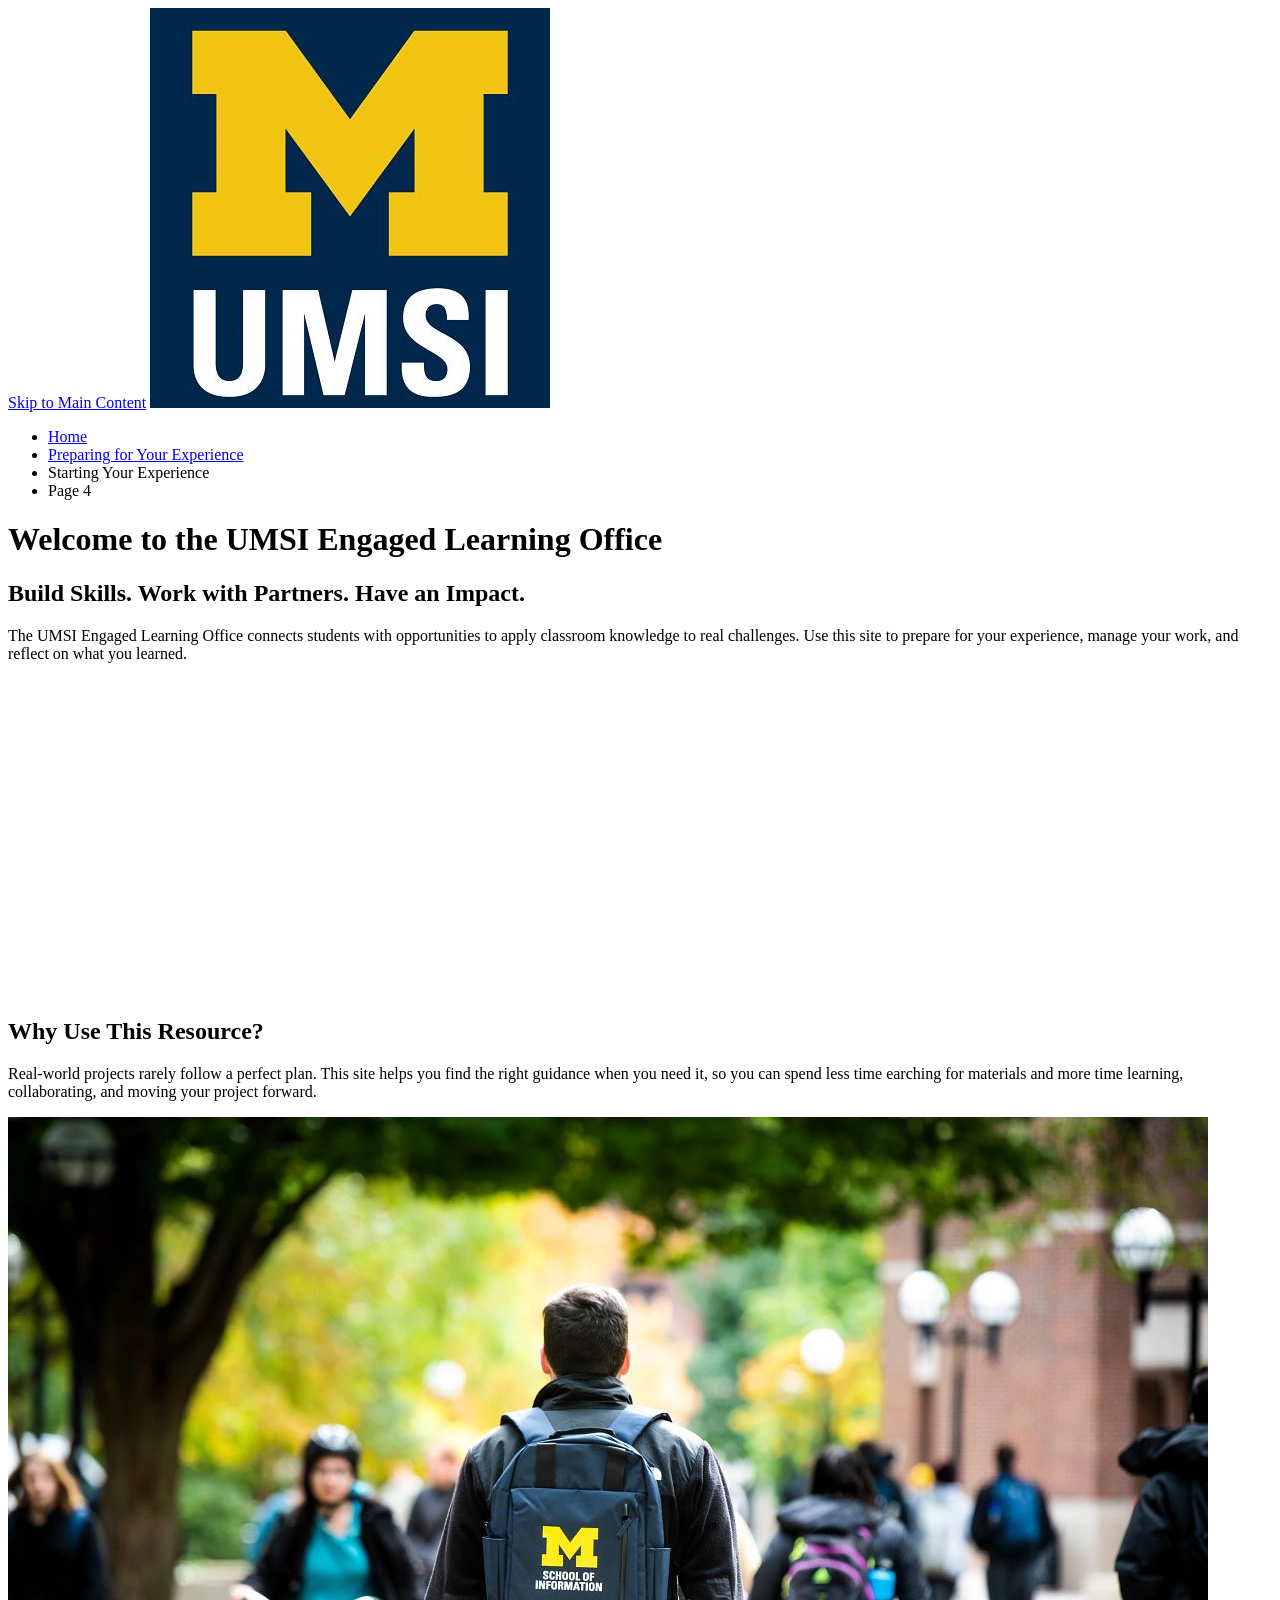
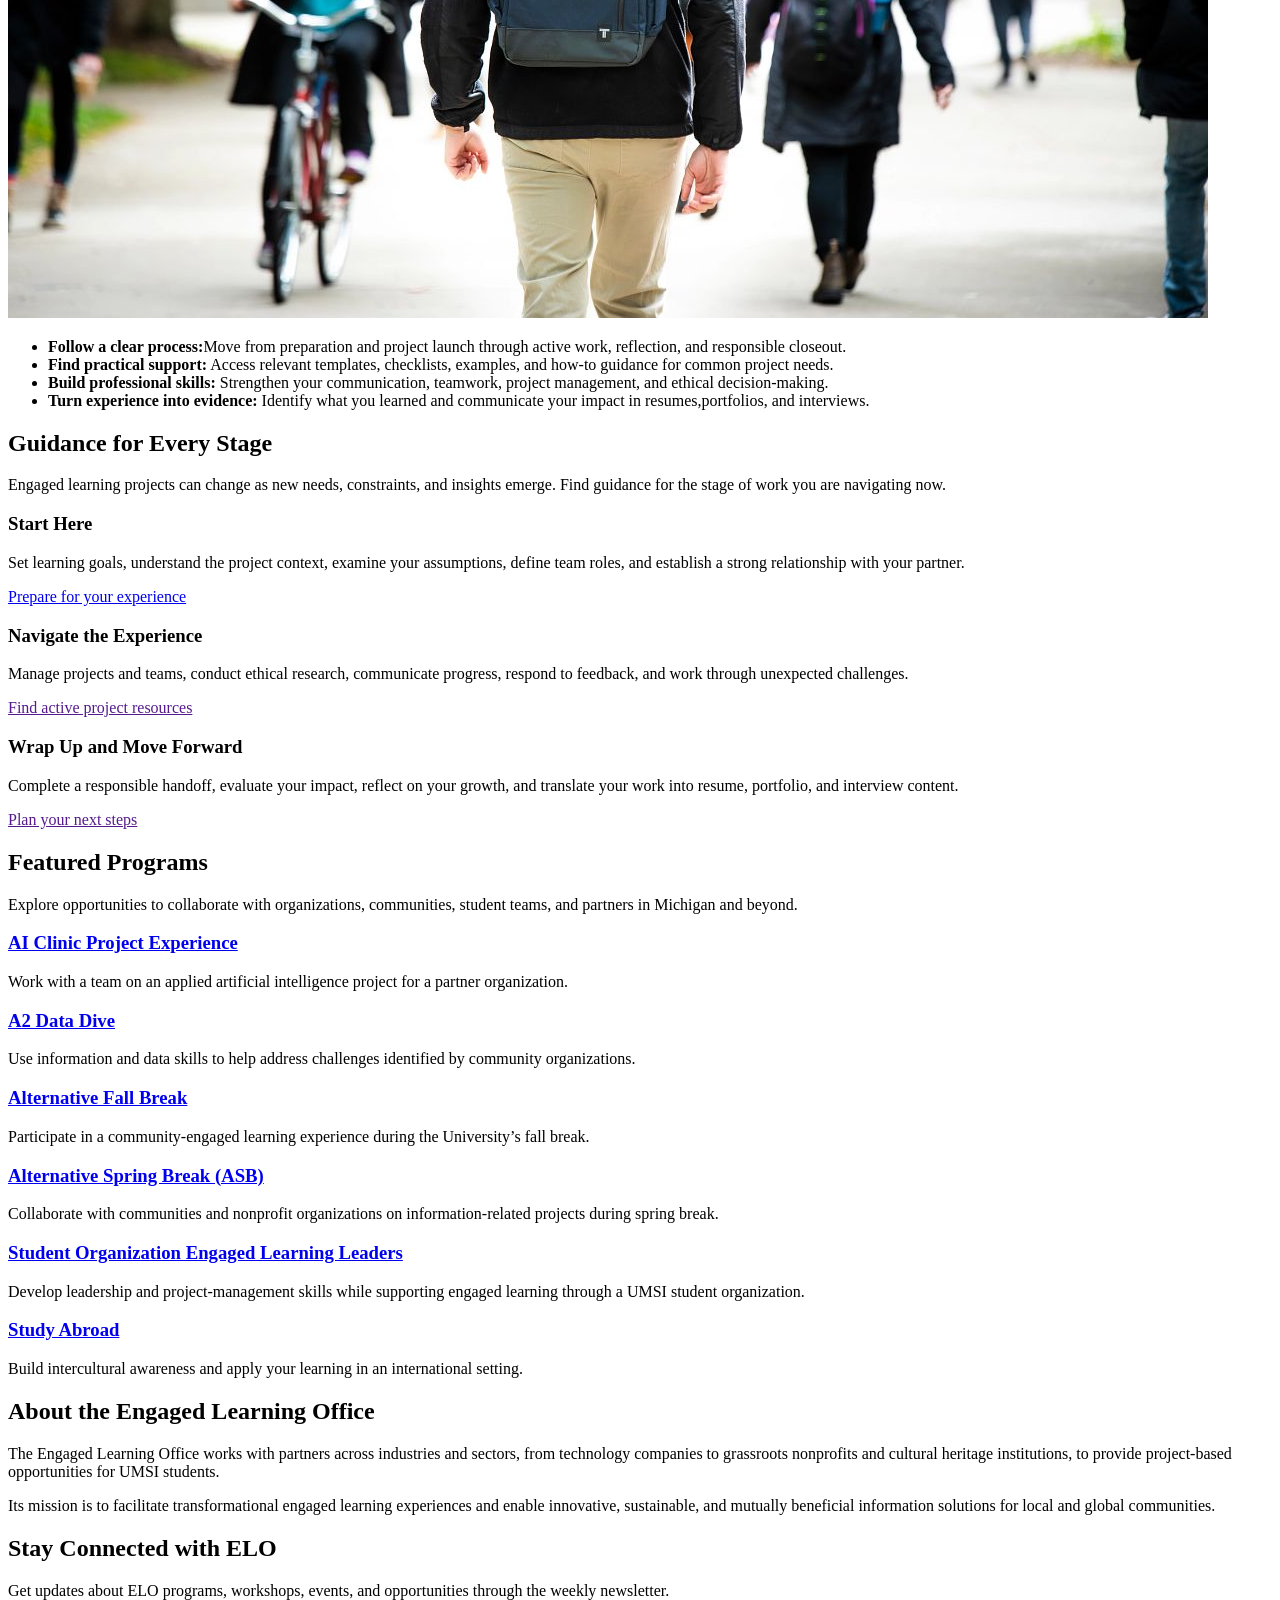
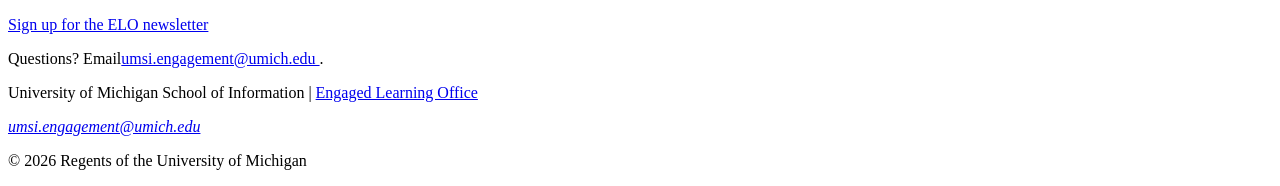
==== index.html @ 207596d3 "Add files via upload" ====
<!DOCTYPE html>
<html lang="en">
<head>
    <meta charset="UTF-8">
    <meta name="viewport" content="width=device-width, initial-scale=1.0">
    <title>Engaged Learning Resources | UMSI</title>

</head>
<body>

    <header>
  <a href = "#main">Skip to Main Content</a>
        <img src="images/UMSI_signature_vertical_informal_solidblue.jpg" alt="UMSI Logo">
        <nav>
            <ul>
                <li><a href = "index.html">Home</a></li>
                <li><a href = "prep.html">Preparing for Your Experience</a></li>
                <li><a>Starting Your Experience</a></li>
                <li><a>Page 4</a></li>
            </ul>
        </nav>
    <h1>Welcome to the UMSI Engaged Learning Office</h1>

    </header>
    <main id="main">
    <section>
      <h2>Build Skills. Work with Partners. Have an Impact.</h2>
      <p>
       The UMSI Engaged Learning Office connects students with opportunities to apply classroom knowledge to real challenges. Use this site to prepare for your experience, manage your work, and reflect on what you learned.
      </p>

      <iframe width="560px" height="315px" src="https://www.youtube.com/embed/81ZO9RfIJEQ?si=tBp82YWZMl1u7CVS" title="YouTube video player" frameborder="0" allow="accelerometer; autoplay; clipboard-write; encrypted-media; gyroscope; picture-in-picture; web-share" referrerpolicy="strict-origin-when-cross-origin" allowfullscreen></iframe>
         <!-- Note: this iframe might cause an Axe ARIA error - that's not on you that's on YouTube! -->
    </section>

<section>
    <h2>Why Use This Resource?</h2>

    <p>Real-world projects rarely follow a perfect plan. This site helps you find the right guidance when you need it, so you can spend less time earching for materials and more time learning, collaborating, and moving your project forward.
    </p>
        <img src="images/UMSI_CampusFall_UMSIBackpack_02.jpg" alt="A student wears a UMSI backpack in fall on the drag.">
    <ul>
        <li><strong>Follow a clear process:</strong>Move from preparation and project launch through active work, reflection, and responsible closeout.</li>
        <li><strong>Find practical support:</strong> Access relevant templates, checklists, examples, and how-to guidance for common project needs.</li>
        <li><strong>Build professional skills:</strong> Strengthen your communication, teamwork, project management, and ethical decision-making.</li>
        <li><strong>Turn experience into evidence:</strong> Identify what you learned and communicate your impact in resumes,portfolios, and interviews.</li>
    </ul>
</section>

 <section>
    <h2>Guidance for Every Stage</h2>
    <p>Engaged learning projects can change as new needs, constraints, and insights emerge. Find guidance for the stage of work you are navigating <srong>now.</strong></p>
    <article>
      <h3>Start Here</h3>
      <p>Set learning goals, understand the project context, examine your assumptions, define team roles, and establish a strong relationship with your partner.</p>
      <a href="prep.html">Prepare for your experience</a>
    </article>

    <article>
      <h3>Navigate the Experience</h3>
      <p>Manage projects and teams, conduct ethical research, communicate progress, respond to feedback, and work through unexpected challenges.</p>
      <a href="">Find active project resources</a>
    </article>

    <article>
      <h3>Wrap Up and Move Forward</h3>
      <p>Complete a responsible handoff, evaluate your impact, reflect on your growth, and translate your work into resume, portfolio, and interview content.</p>
      <a href="">Plan your next steps</a>
    </article>
  </section>

   <section>
    <h2>Featured Programs</h2>
    <p>Explore opportunities to collaborate with organizations, communities, student teams, and partners in Michigan and beyond.</p>
    <article>
    <h3><a href="https://mcompass.umich.edu/_portal/tds-program-brochure?programid=12810">AI Clinic Project Experience</a></h3>
    <p>Work with a team on an applied artificial intelligence project for a partner organization.</p>
    </article>

    <article>
    <h3><a href="https://mcompass.umich.edu/_portal/tds-program-brochure?programid=12556">A2 Data Dive</a></h3>
    <p>Use information and data skills to help address challenges identified by community organizations.</p>
    </article>

     <article>
      <h3><a href="https://mcompass.umich.edu/_portal/tds-program-brochure?programid=11297">Alternative Fall Break</a></h3>
      <p>Participate in a community-engaged learning experience during the University’s fall break.</p>
    </article>

    <article>
      <h3><a href="https://mcompass.umich.edu/_portal/tds-program-brochure?programid=10621">Alternative Spring Break (ASB)</a></h3>
       <p>Collaborate with communities and nonprofit organizations on information-related projects during spring break.</p>
    </article>

    <article>
      <h3><a href="https://mcompass.umich.edu/_portal/tds-program-brochure?programid=12294">Student Organization Engaged Learning Leaders</a></h3>
       <p>Develop leadership and project-management skills while supporting engaged learning through a UMSI student organization.</p>
    </article>

    <article>
      <h3><a href="https://www.si.umich.edu/student-life/study-abroad">Study Abroad</a></h3>
      <p>Build intercultural awareness and apply your learning in an international setting. </p>
    </article>
   </section>
  <section>
    <h2>About the Engaged Learning Office</h2>
    <p>The Engaged Learning Office works with partners across industries and sectors, from technology companies to grassroots nonprofits and cultural heritage institutions, to provide project-based opportunities for UMSI students.</p>
    <p>Its mission is to facilitate transformational engaged learning experiences and enable innovative, sustainable, and mutually beneficial information solutions for local and global communities.</p>
  </section>
  <aside>
    <h2>Stay Connected with ELO</h2>
    <p>Get updates about ELO programs, workshops, events, and opportunities through the weekly newsletter.</p>
    <div>
       <a href="https://umsi.info/elo-newsletter"> Sign up for the ELO newsletter</a>
    </div>
    <p>Questions? Email<a href="mailto:umsi.engagement@umich.edu">umsi.engagement@umich.edu </a>.</p>
  </aside>


        <!-- Content taken & modified from UMGPT with the prompt, "Write me a webpage of intro content to help meet the following requirements - this is for the home page": and then pasted in the client objectives & project requirements"
        UMGPT. (2026). UMGPT ( GPT-5.6 Sol September 7th version) [Large language model]. -->
    </main>
    <footer>
        <p>University of Michigan School of Information | <a href="https://www.si.umich.edu/programs/engaged-learning/about-engaged-learning-office">Engaged Learning Office </a></p>
      <address>
        <a href="mailto:umsi.engagement@umich.edu">umsi.engagement@umich.edu</a>
      </address>
      <p>&copy; 2026 Regents of the University of Michigan</p>
    </footer>
</body>
</html>
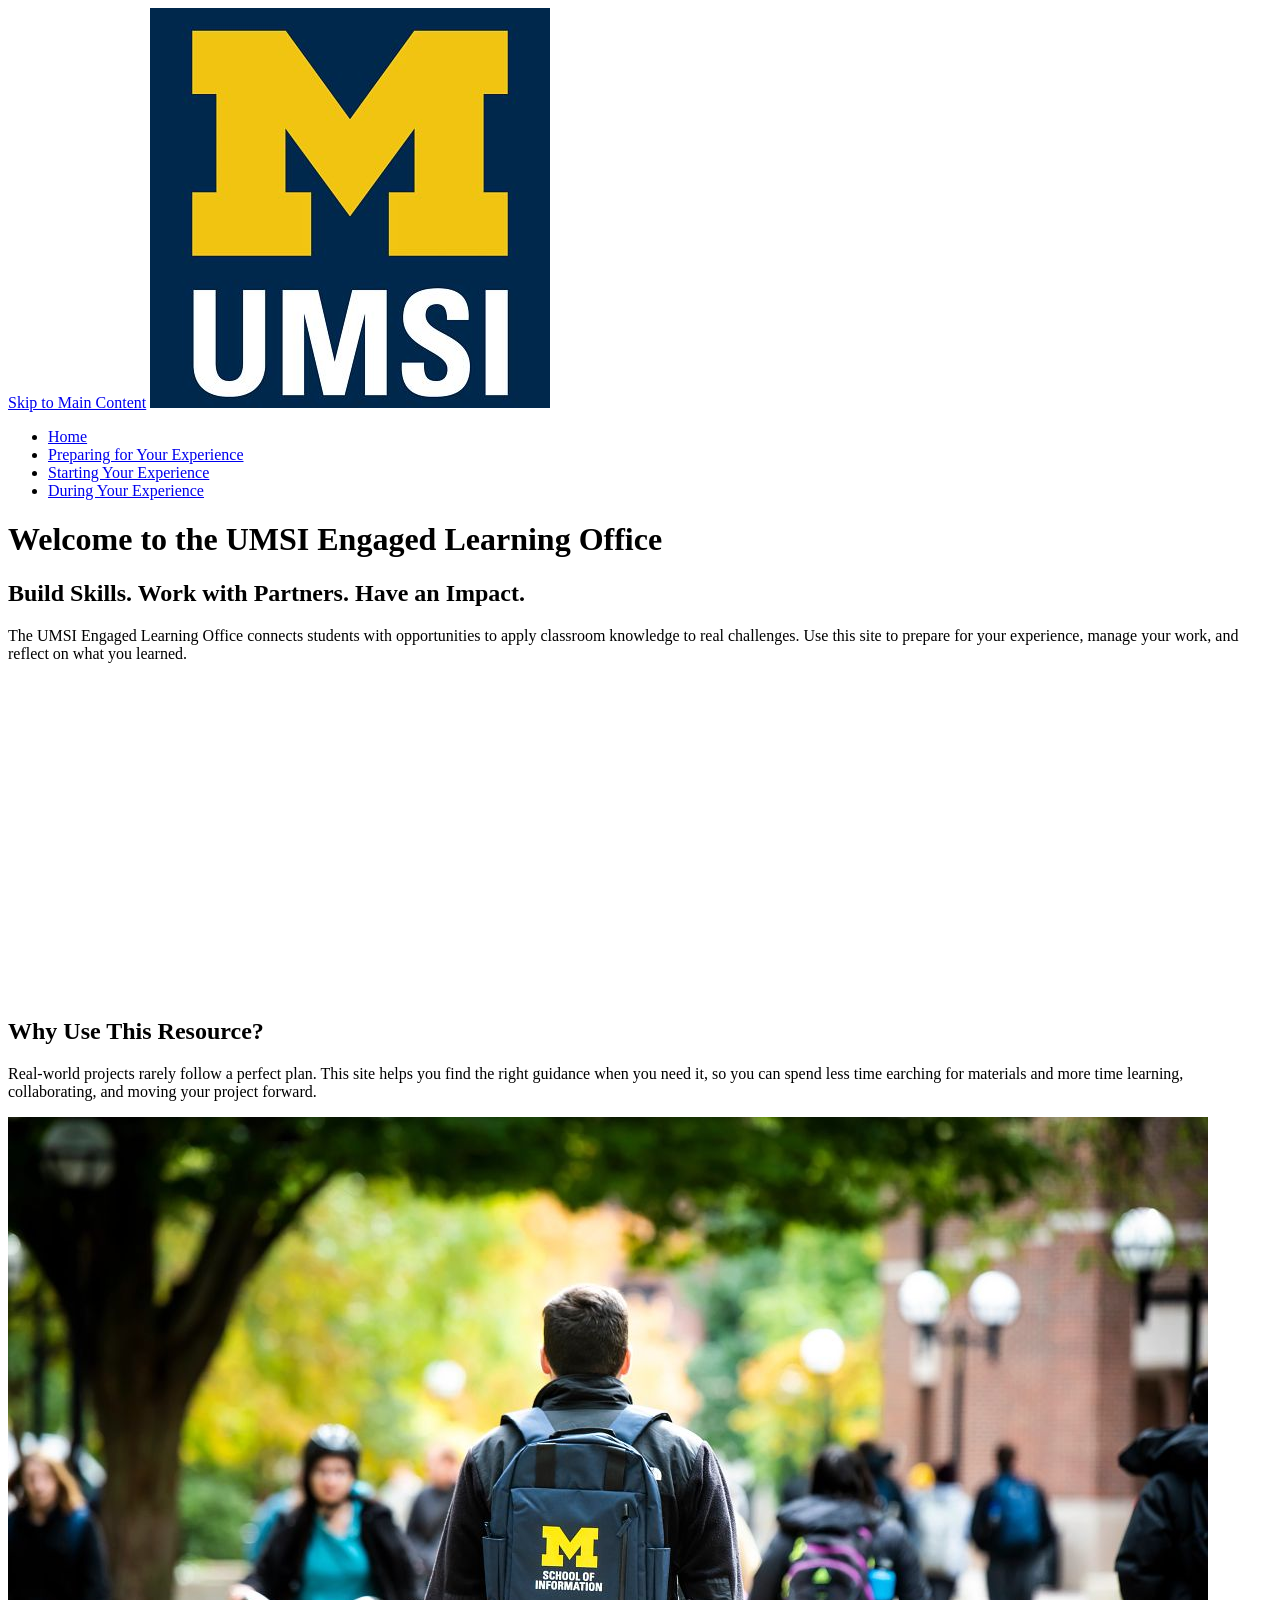
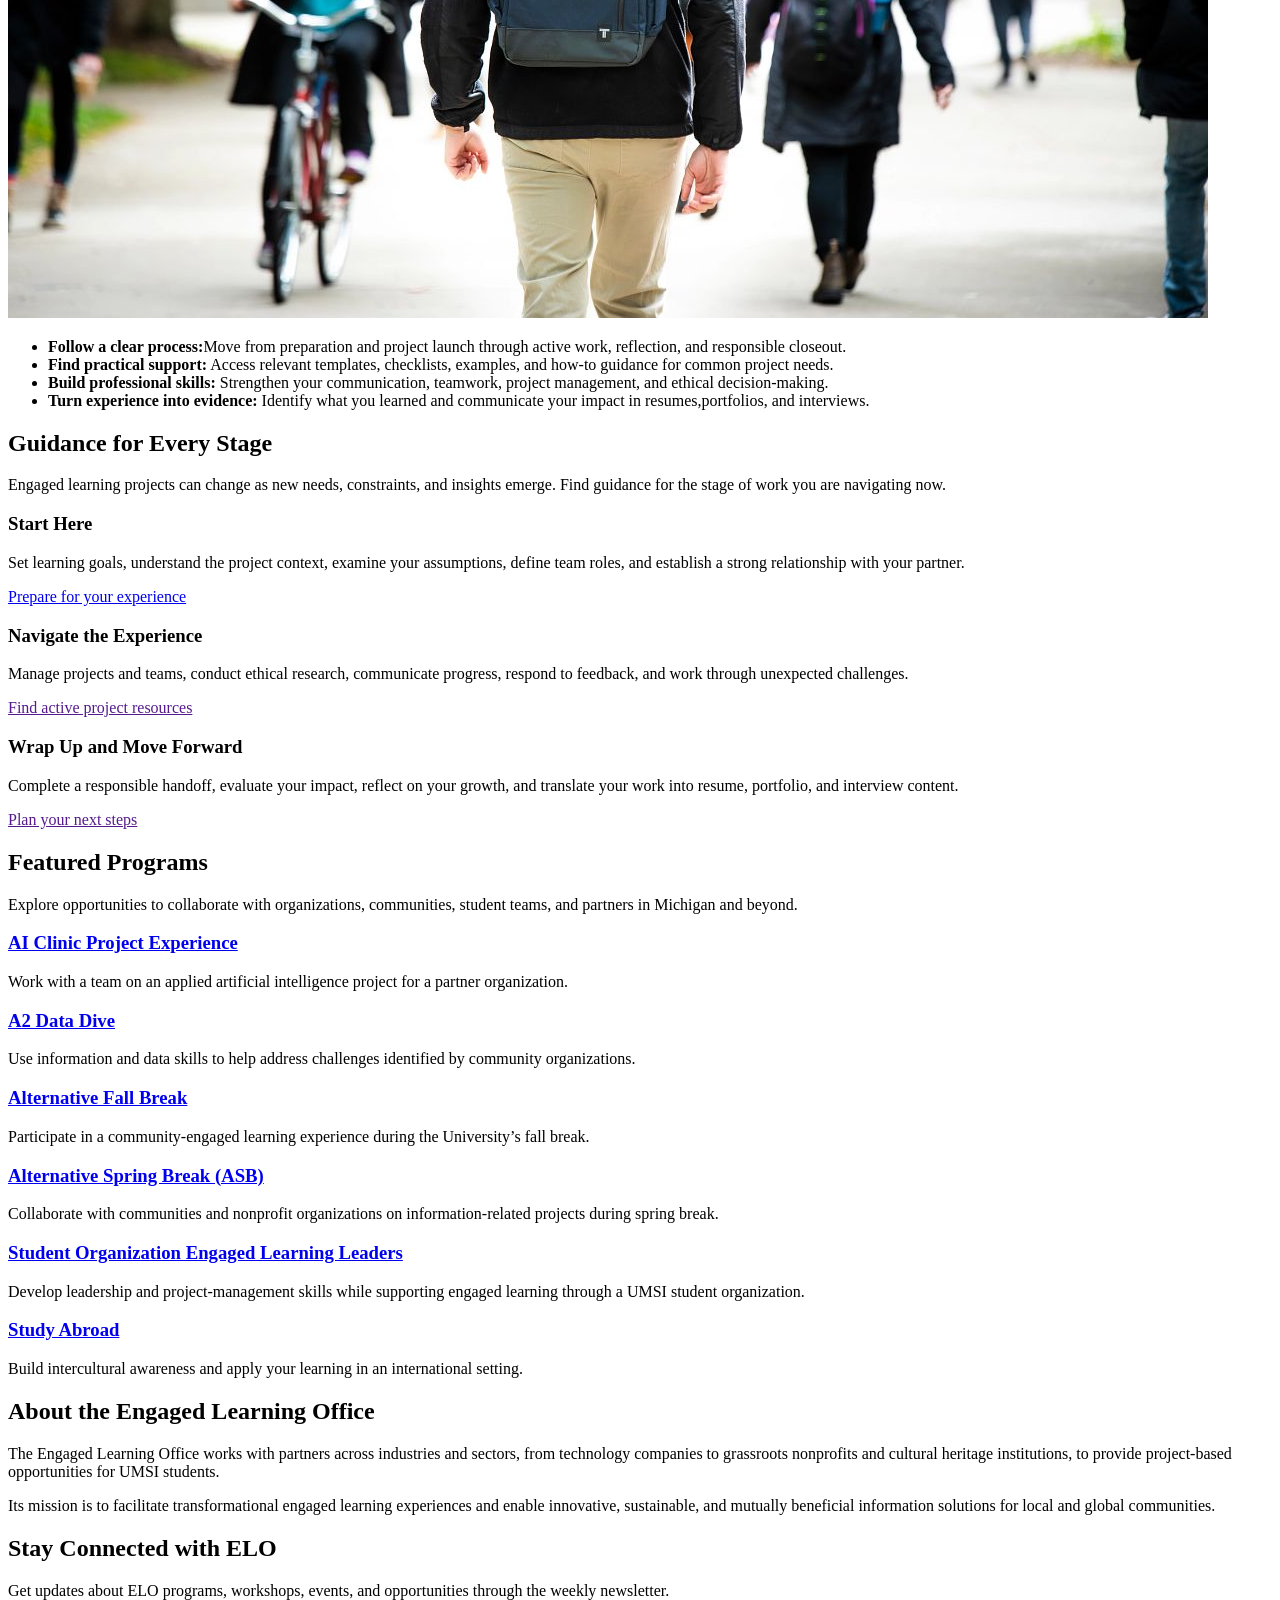
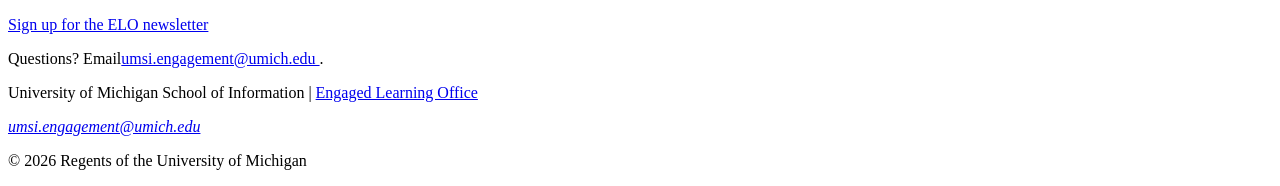
==== commit 515a4aaf: "Add files via upload" ====
--- a/index.html
+++ b/index.html
@@ -15,8 +15,8 @@
             <ul>
                 <li><a href = "index.html">Home</a></li>
                 <li><a href = "prep.html">Preparing for Your Experience</a></li>
-                <li><a>Starting Your Experience</a></li>
-                <li><a>Page 4</a></li>
+                <li><a href = "starting.html">Starting Your Experience</a></li>
+                <li><a href = "during.html">During Your Experience</a></li>
             </ul>
         </nav>
     <h1>Welcome to the UMSI Engaged Learning Office</h1>
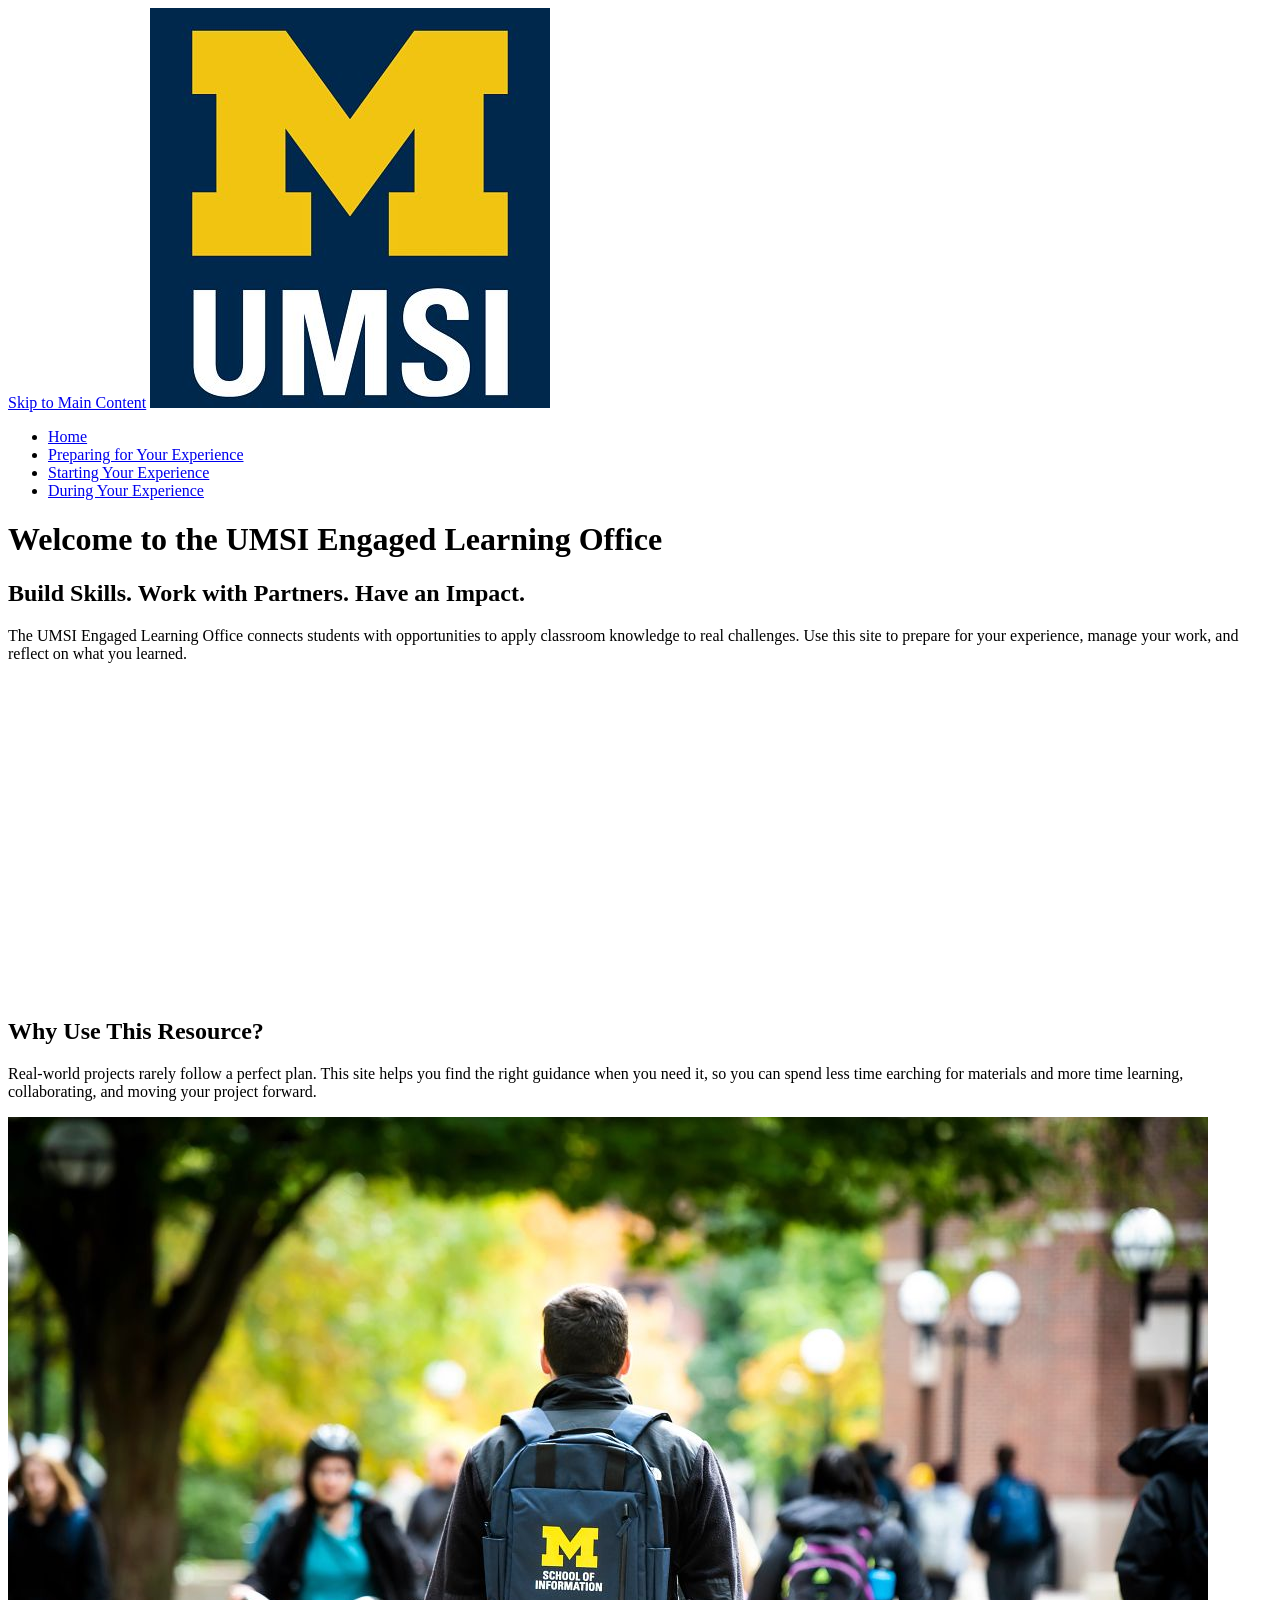
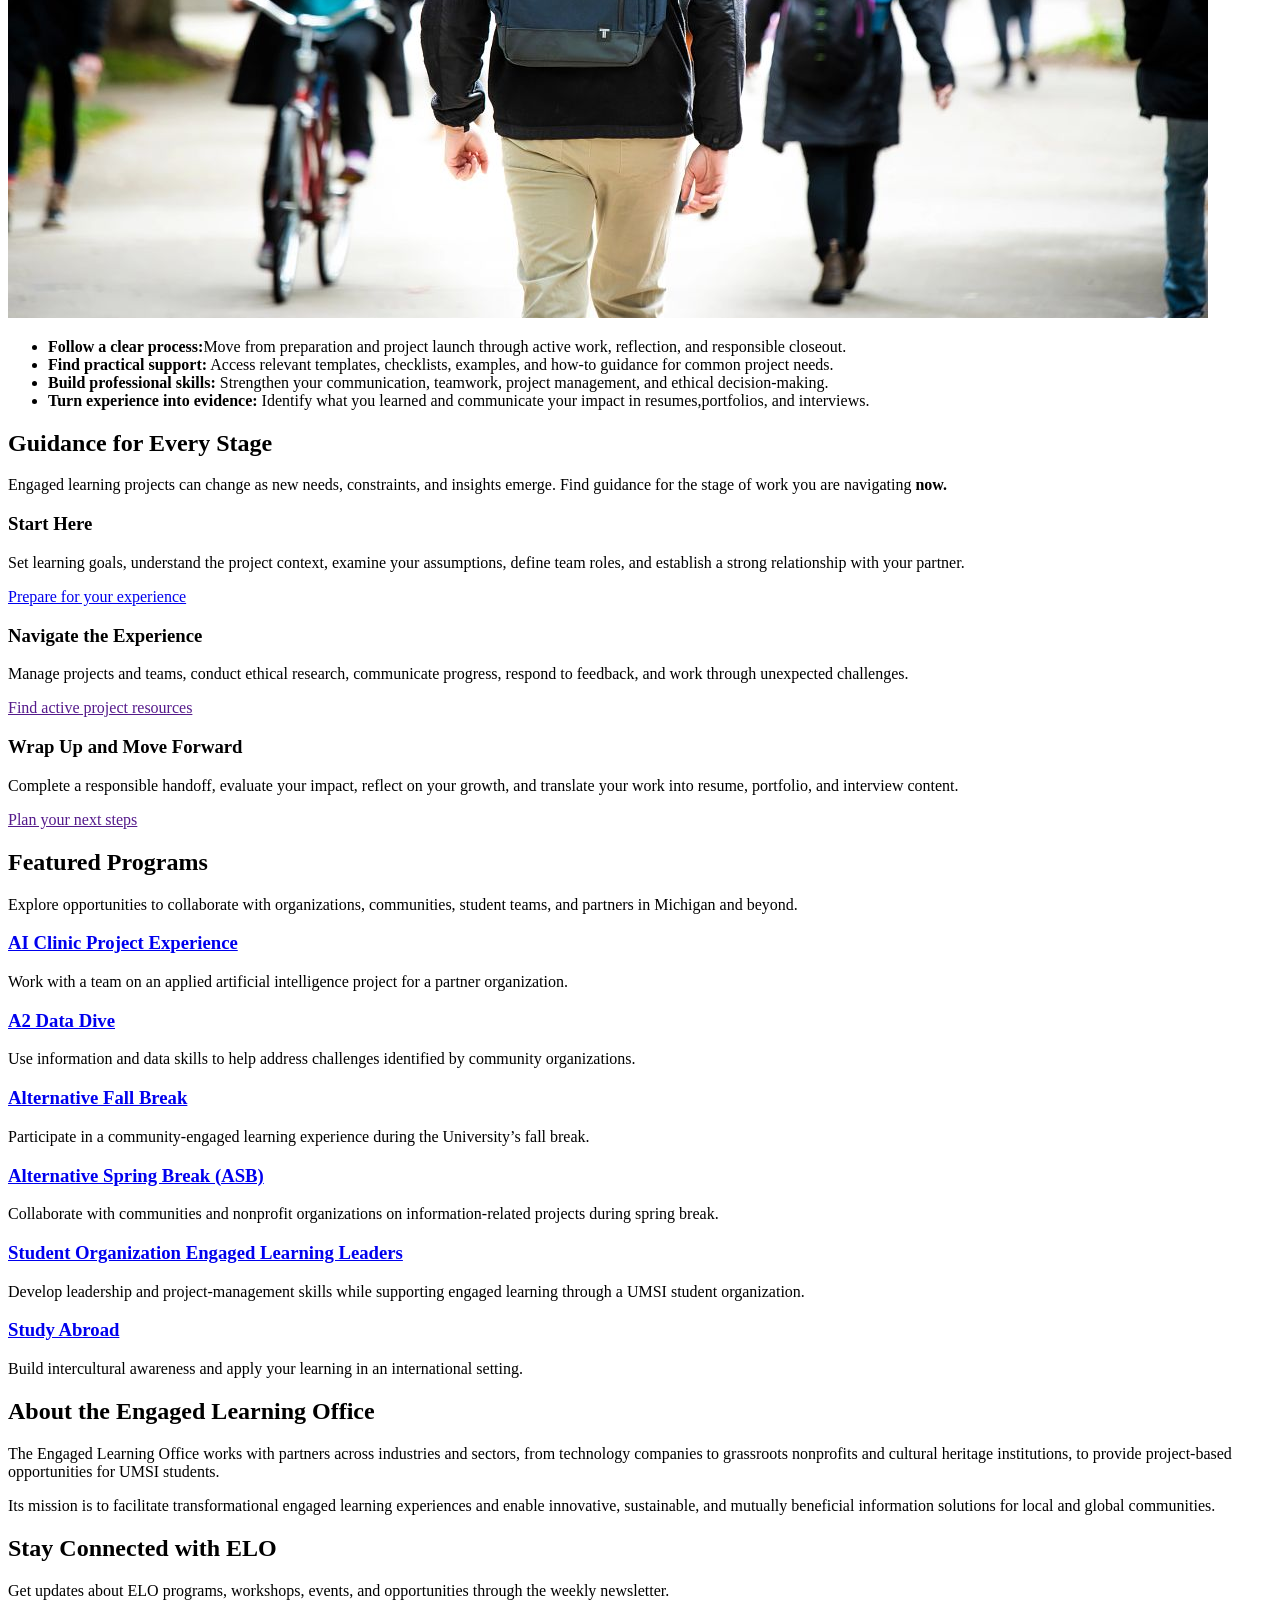
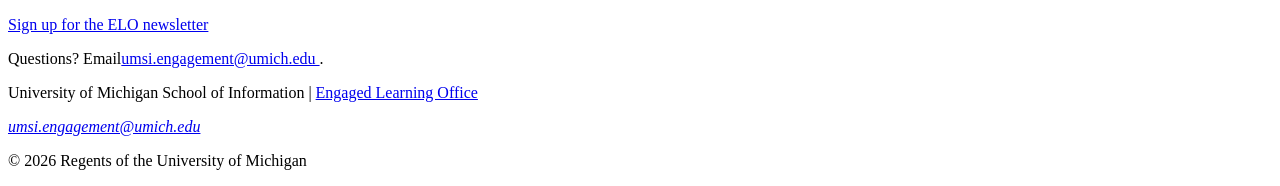
==== commit 2340c555: "Add files via upload" ====
--- a/index.html
+++ b/index.html
@@ -49,7 +49,7 @@
 
  <section>
     <h2>Guidance for Every Stage</h2>
-    <p>Engaged learning projects can change as new needs, constraints, and insights emerge. Find guidance for the stage of work you are navigating <srong>now.</strong></p>
+    <p>Engaged learning projects can change as new needs, constraints, and insights emerge. Find guidance for the stage of work you are navigating <strong>now.</strong></p>
     <article>
       <h3>Start Here</h3>
       <p>Set learning goals, understand the project context, examine your assumptions, define team roles, and establish a strong relationship with your partner.</p>
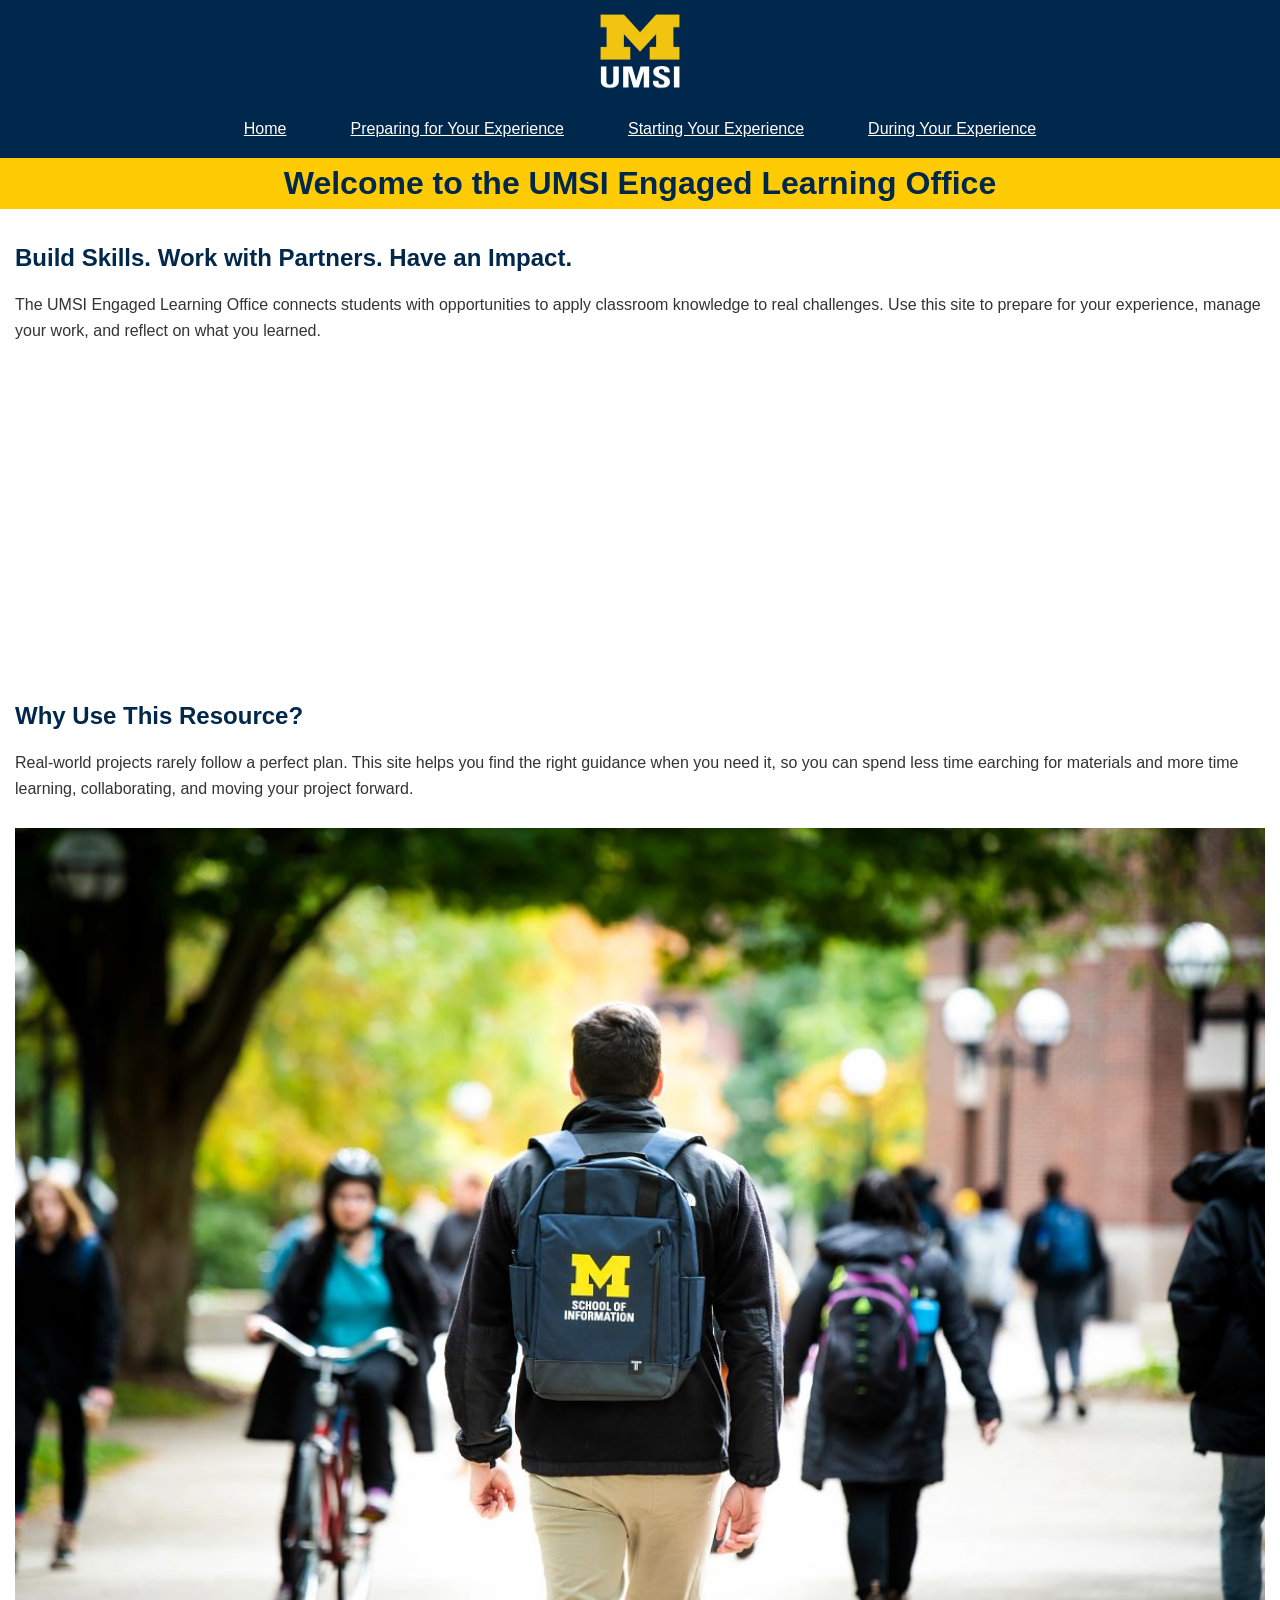
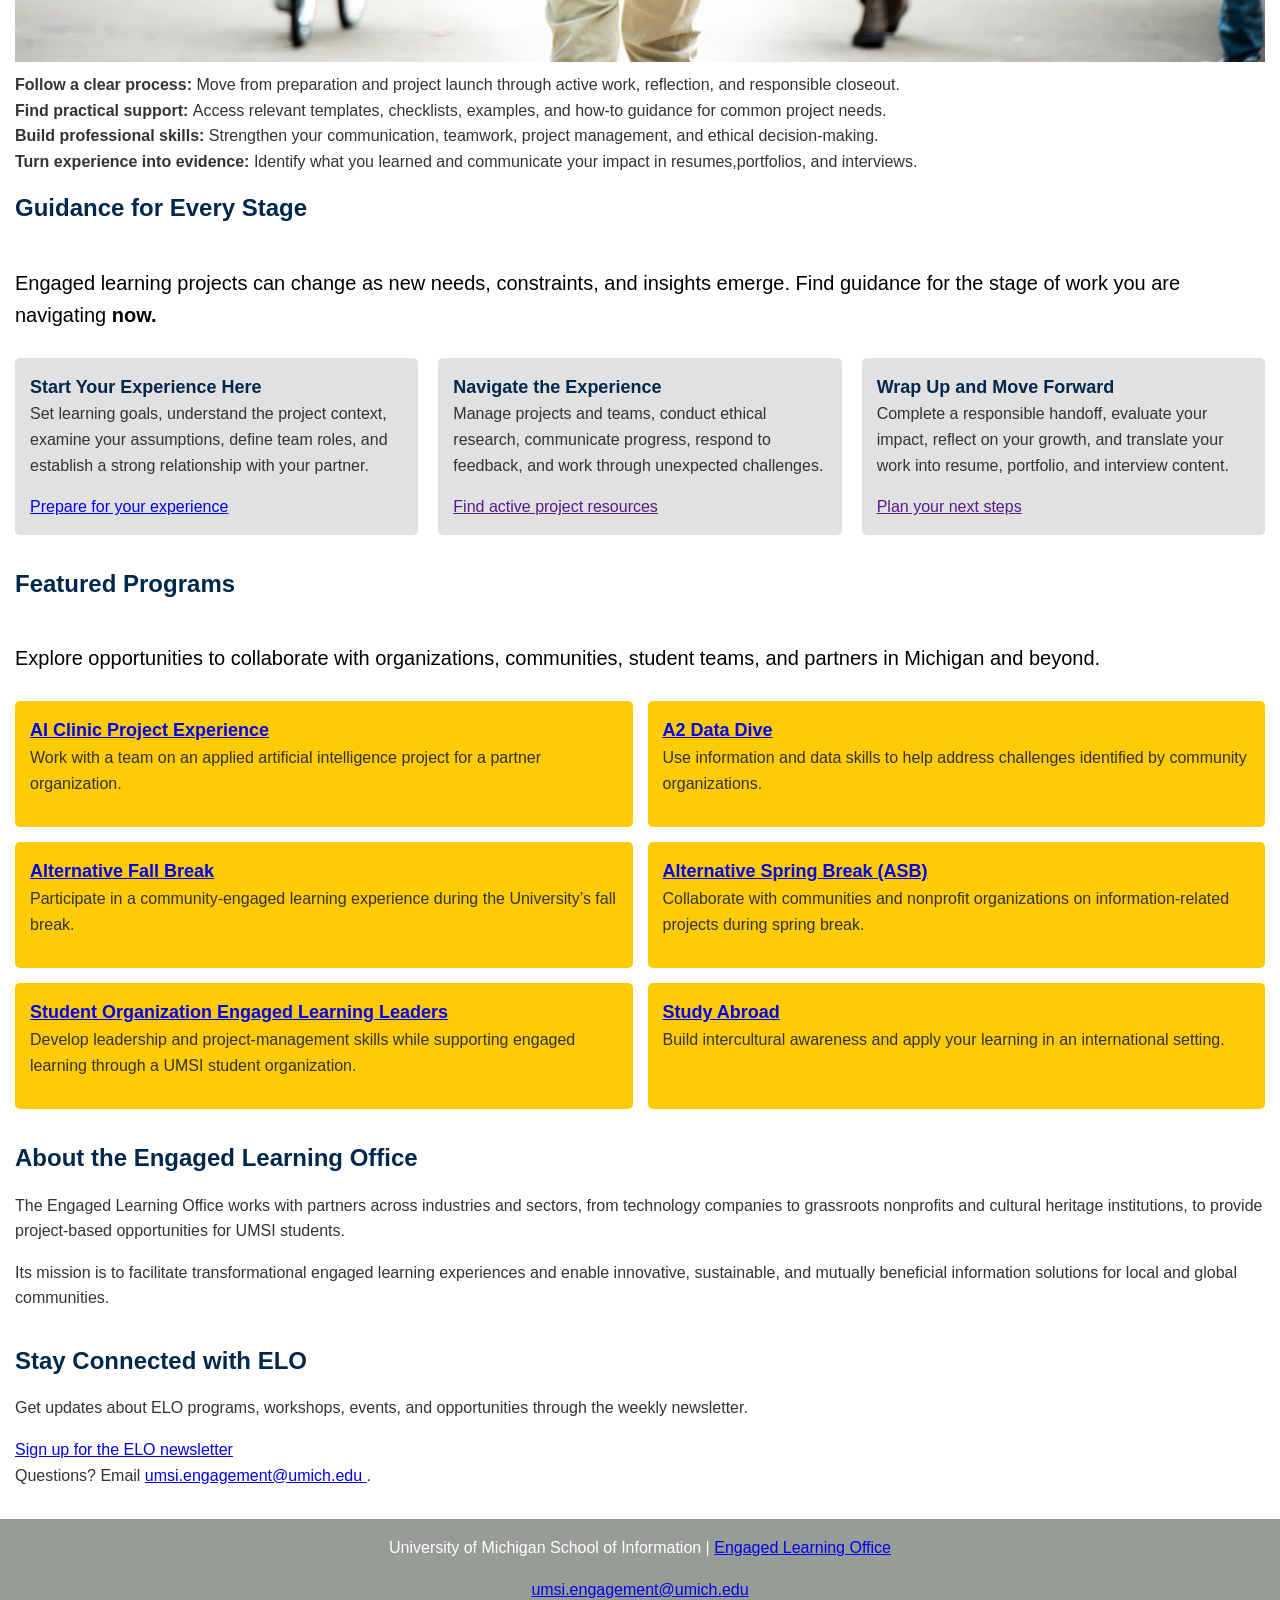
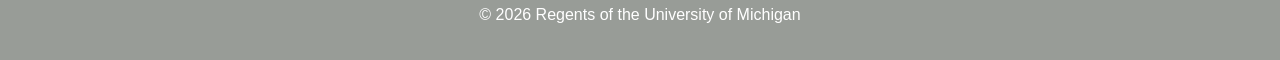
==== commit 83b0ed51: "Add files via upload" ====
--- a/index.html
+++ b/index.html
@@ -4,12 +4,14 @@
     <meta charset="UTF-8">
     <meta name="viewport" content="width=device-width, initial-scale=1.0">
     <title>Engaged Learning Resources | UMSI</title>
+    <link rel="stylesheet" href="css/html5reset.css">
+    <link rel="stylesheet" href="css/style.css">
 
 </head>
 <body>
 
     <header>
-  <a href = "#main">Skip to Main Content</a>
+  <a href = "#main" class="skip-link">Skip to Main Content</a>
         <img src="images/UMSI_signature_vertical_informal_solidblue.jpg" alt="UMSI Logo">
         <nav>
             <ul>
@@ -40,67 +42,71 @@
     </p>
         <img src="images/UMSI_CampusFall_UMSIBackpack_02.jpg" alt="A student wears a UMSI backpack in fall on the drag.">
     <ul>
-        <li><strong>Follow a clear process:</strong>Move from preparation and project launch through active work, reflection, and responsible closeout.</li>
-        <li><strong>Find practical support:</strong> Access relevant templates, checklists, examples, and how-to guidance for common project needs.</li>
-        <li><strong>Build professional skills:</strong> Strengthen your communication, teamwork, project management, and ethical decision-making.</li>
-        <li><strong>Turn experience into evidence:</strong> Identify what you learned and communicate your impact in resumes,portfolios, and interviews.</li>
+        <li><strong>Follow a clear process: </strong>Move from preparation and project launch through active work, reflection, and responsible closeout.</li>
+        <li><strong>Find practical support: </strong> Access relevant templates, checklists, examples, and how-to guidance for common project needs.</li>
+        <li><strong>Build professional skills: </strong> Strengthen your communication, teamwork, project management, and ethical decision-making.</li>
+        <li><strong>Turn experience into evidence: </strong> Identify what you learned and communicate your impact in resumes,portfolios, and interviews.</li>
     </ul>
 </section>
 
  <section>
     <h2>Guidance for Every Stage</h2>
-    <p>Engaged learning projects can change as new needs, constraints, and insights emerge. Find guidance for the stage of work you are navigating <strong>now.</strong></p>
+    <h3>Engaged learning projects can change as new needs, constraints, and insights emerge. Find guidance for the stage of work you are navigating <strong>now.</strong></h3>
+    <div class="guidance-grid">
     <article>
-      <h3>Start Here</h3>
+      <h4>Start Your Experience Here</h4>
       <p>Set learning goals, understand the project context, examine your assumptions, define team roles, and establish a strong relationship with your partner.</p>
       <a href="prep.html">Prepare for your experience</a>
     </article>
 
     <article>
-      <h3>Navigate the Experience</h3>
+      <h4>Navigate the Experience</h4>
       <p>Manage projects and teams, conduct ethical research, communicate progress, respond to feedback, and work through unexpected challenges.</p>
       <a href="">Find active project resources</a>
     </article>
 
     <article>
-      <h3>Wrap Up and Move Forward</h3>
+      <h4>Wrap Up and Move Forward</h4>
       <p>Complete a responsible handoff, evaluate your impact, reflect on your growth, and translate your work into resume, portfolio, and interview content.</p>
       <a href="">Plan your next steps</a>
     </article>
+    </div>
   </section>
 
    <section>
     <h2>Featured Programs</h2>
-    <p>Explore opportunities to collaborate with organizations, communities, student teams, and partners in Michigan and beyond.</p>
+    <h3>Explore opportunities to collaborate with organizations, communities, student teams, and partners in Michigan and beyond.</h3>
+    <div class="program-grid">
     <article>
-    <h3><a href="https://mcompass.umich.edu/_portal/tds-program-brochure?programid=12810">AI Clinic Project Experience</a></h3>
+    <h4><a href="https://mcompass.umich.edu/_portal/tds-program-brochure?programid=12810">AI Clinic Project Experience</a></h4>
     <p>Work with a team on an applied artificial intelligence project for a partner organization.</p>
     </article>
 
     <article>
-    <h3><a href="https://mcompass.umich.edu/_portal/tds-program-brochure?programid=12556">A2 Data Dive</a></h3>
+    <h4><a href="https://mcompass.umich.edu/_portal/tds-program-brochure?programid=12556">A2 Data Dive</a></h4>
     <p>Use information and data skills to help address challenges identified by community organizations.</p>
     </article>
 
      <article>
-      <h3><a href="https://mcompass.umich.edu/_portal/tds-program-brochure?programid=11297">Alternative Fall Break</a></h3>
+      <h4><a href="https://mcompass.umich.edu/_portal/tds-program-brochure?programid=11297">Alternative Fall Break</a></h4>
       <p>Participate in a community-engaged learning experience during the University’s fall break.</p>
     </article>
 
     <article>
-      <h3><a href="https://mcompass.umich.edu/_portal/tds-program-brochure?programid=10621">Alternative Spring Break (ASB)</a></h3>
+      <h4><a href="https://mcompass.umich.edu/_portal/tds-program-brochure?programid=10621">Alternative Spring Break (ASB)</a></h4>
        <p>Collaborate with communities and nonprofit organizations on information-related projects during spring break.</p>
     </article>
 
     <article>
-      <h3><a href="https://mcompass.umich.edu/_portal/tds-program-brochure?programid=12294">Student Organization Engaged Learning Leaders</a></h3>
+      <h4><a href="https://mcompass.umich.edu/_portal/tds-program-brochure?programid=12294">Student Organization Engaged Learning Leaders</a></h4>
        <p>Develop leadership and project-management skills while supporting engaged learning through a UMSI student organization.</p>
     </article>
 
     <article>
-      <h3><a href="https://www.si.umich.edu/student-life/study-abroad">Study Abroad</a></h3>
+      <h4><a href="https://www.si.umich.edu/student-life/study-abroad">Study Abroad</a></h4>
       <p>Build intercultural awareness and apply your learning in an international setting. </p>
     </article>
+    </div>
    </section>
   <section>
     <h2>About the Engaged Learning Office</h2>
@@ -113,7 +119,7 @@
     <div>
        <a href="https://umsi.info/elo-newsletter"> Sign up for the ELO newsletter</a>
     </div>
-    <p>Questions? Email<a href="mailto:umsi.engagement@umich.edu">umsi.engagement@umich.edu </a>.</p>
+    <p>Questions? Email <a href="mailto:umsi.engagement@umich.edu">umsi.engagement@umich.edu </a>.</p>
   </aside>
 
 
@@ -123,7 +129,7 @@
     <footer>
         <p>University of Michigan School of Information | <a href="https://www.si.umich.edu/programs/engaged-learning/about-engaged-learning-office">Engaged Learning Office </a></p>
       <address>
-        <a href="mailto:umsi.engagement@umich.edu">umsi.engagement@umich.edu</a>
+        <a href="mailto:umsi.engagement@umich.edu"> umsi.engagement@umich.edu</a>
       </address>
       <p>&copy; 2026 Regents of the University of Michigan</p>
     </footer>
--- a/css/style.css
+++ b/css/style.css
@@ -0,0 +1,208 @@
+body {
+    font-family: 'Nunito Sans', sans-serif;
+    line-height: 1.6;
+    color: #333;
+    margin: 0;
+    padding: 0;
+}
+
+h1{
+    font-family: 'Montserrat', sans-serif;
+    font-size: 32px;
+    text-align: center;
+    color: #00274C;
+    font-weight: bold;
+    background-color: #FFCB05;
+}
+
+h2 {
+    font-family: 'Montserrat', sans-serif;
+    padding: 15px 0px 15px 0px;
+    font-size: 24px;
+    color: #00274C;
+    font-weight: bold;
+}
+
+h3 {
+    font-family: 'Nunito Sans', sans-serif;
+    font-size: 20px;
+    color: black;
+    margin-top: 1.5rem;
+    margin-bottom: 0.75rem;
+}
+
+h4 {
+    font-family: 'Nunito Sans', sans-serif;
+    font-size: 18px;
+    color: #00274C;
+    font-weight: bold;
+}
+
+body {
+    font-family: 'Nunito Sans', sans-serif;
+    font-size: 16px;
+}
+
+main {
+    padding: 15px 0px 15px 0px;
+}
+
+nav {
+    background-color: #00274C;
+    color: #FFFFFF;
+    text-align: center;
+}
+
+nav ul {
+    list-style: none;
+    margin: 0;
+    padding: 0;
+    display: flex;
+    justify-content: center;
+    gap: 1rem;
+}
+
+nav li {
+    margin: 0;
+}
+
+nav a {
+    color: #FFFFFF;
+    display: block;
+    padding: 1rem 1.5rem;
+    transition: background-color 0.3s ease;
+}
+
+nav a:focus {
+   outline: 3px solid yellow;
+   outline-offset: -4px;
+}
+
+nav a:hover {
+    background-color: #34495e;
+}
+
+nav a:focus {
+   outline: 3px solid yellow;
+   outline-offset: -4px;
+}
+
+.skip-link {
+   position: absolute;
+   top: -65px;
+   background-color: antiquewhite;
+   color: black;
+   padding: 10px;
+   z-index: 1000;
+}
+
+.skip-link:focus {
+   top: 0px;
+}
+
+header > img {
+    margin: 0 auto;
+    max-width: 100px;
+    height: 100px;
+    display: block;
+}
+
+header {
+    background-color: #00274C;
+}
+
+.program-grid {
+    display: grid;
+    grid-template-columns: 1fr 1fr;
+    gap: 15px;
+    padding: 15px 0px 15px 0px;
+}
+
+.program-grid article {
+    background-color: #FFCB05;
+    padding: 15px;
+    border-radius: 5px;
+}
+
+.guidance-grid {
+    display: grid;
+    grid-template-columns: 1fr 1fr 1fr;
+    gap: 20px;
+    padding: 15px 0px 15px 0px;
+}
+
+.guidance-grid article {
+    background-color: #e2e1e1;
+    padding: 15px;
+    border-radius: 5px;
+}
+
+.resources-grid ul {
+    display: grid;
+    grid-template-columns: 1fr 1fr;
+    gap: 15px;
+    list-style: none;
+    padding: 15px 0px 15px 0px;
+    margin: 0;
+}
+
+.resources-grid li {
+    background-color: #e2e1e1;
+    padding: 15px;
+    border-radius: 5px;
+}
+
+.focus-grid {
+    display: grid;
+    grid-template-columns: 1fr;
+    gap: 15px;
+    list-style: none;
+    padding: 15px 0px 15px 0px;
+    margin: 0;
+}
+
+.focus-grid li {
+    background-color: #FFCB05;
+    padding: 15px;
+    border-radius: 5px;
+}
+
+.featured-grid {
+    display: grid;
+    grid-template-columns: 1fr;
+    gap: 15px;
+    padding: 15px 0px 15px 0px;
+}
+
+.featured-grid article {
+    background-color: #e2e1e1;
+    padding: 15px;
+    border-radius: 5px;
+}
+
+
+strong {
+    font-weight: bold;
+}
+
+p {
+    margin-bottom: 1rem;
+}
+
+main {
+    padding: 15px;
+}
+
+img {
+    display: block;
+    width: 100%;
+    height: auto;
+    padding: 10px 0px 10px 0px;
+}
+
+footer {
+    background-color: #989C97;
+    color: #FFFFFF;
+    text-align: center;
+    padding: 1rem;
+}
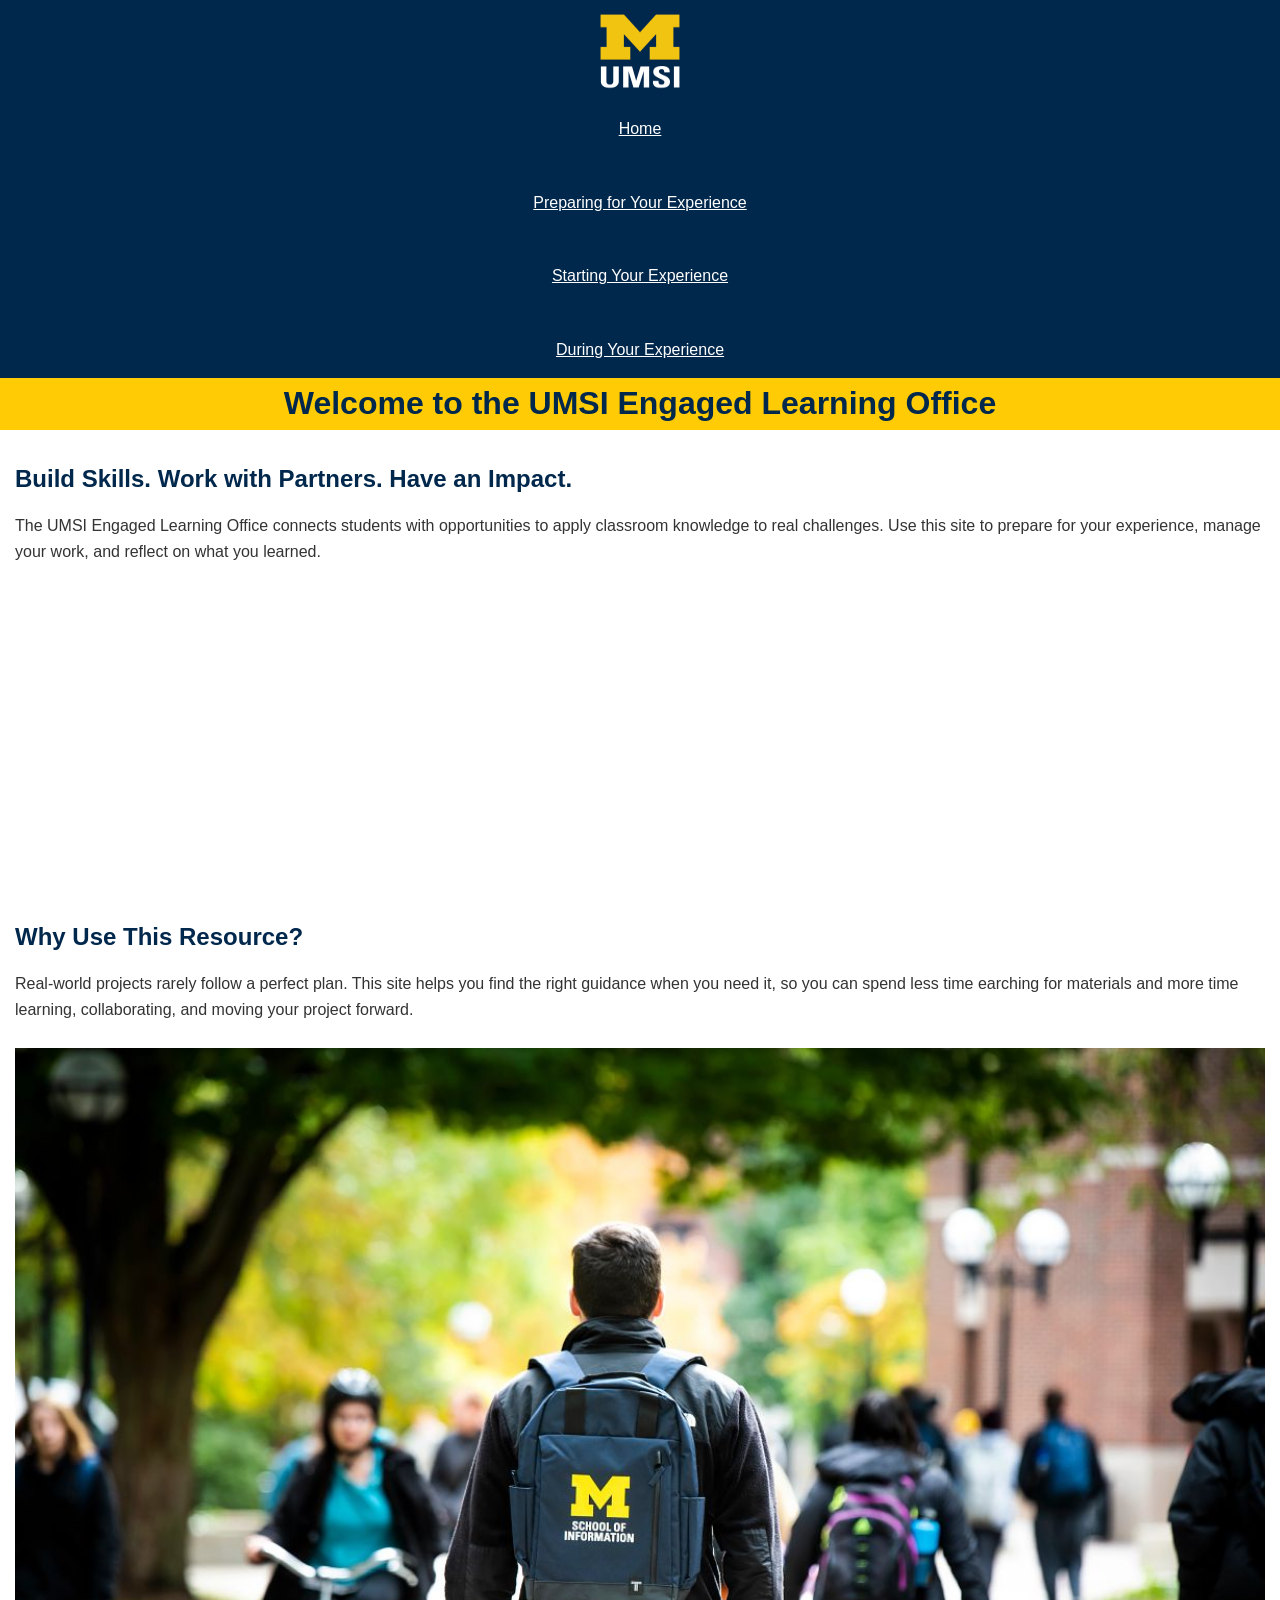
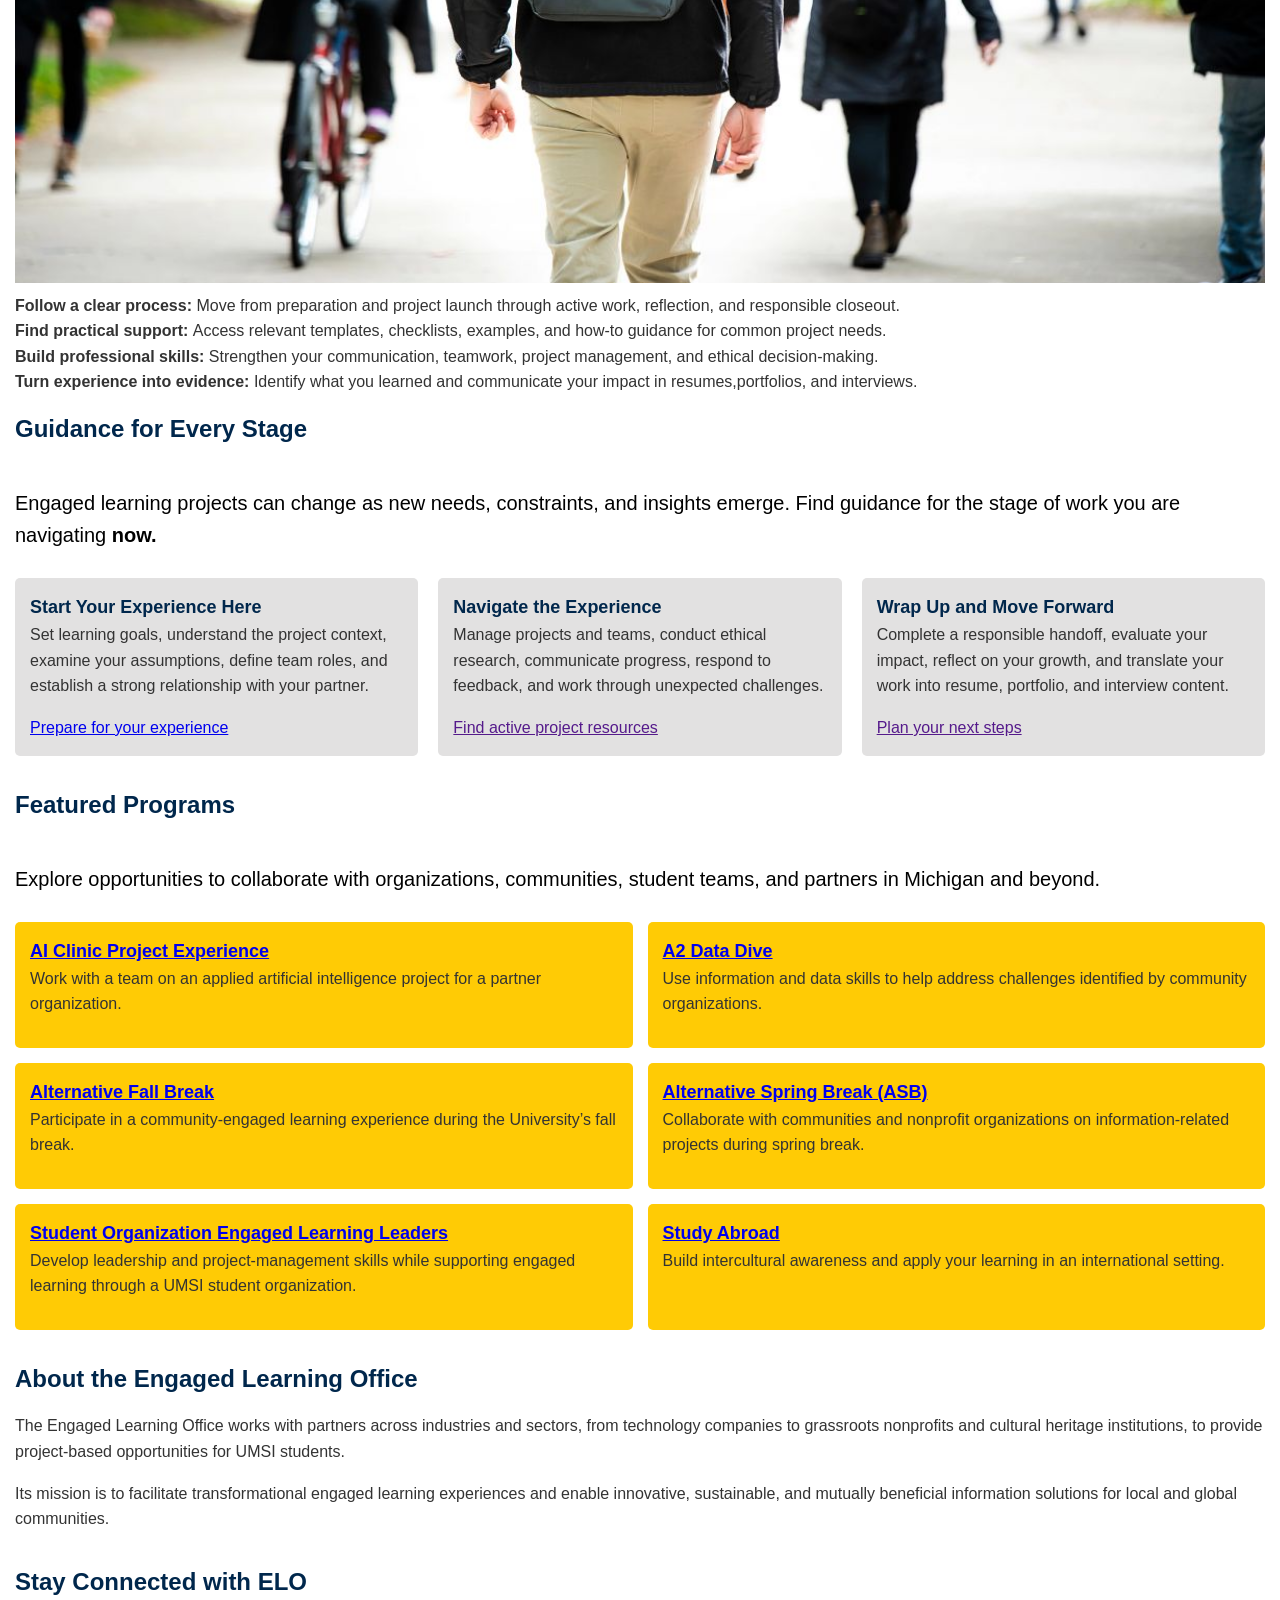
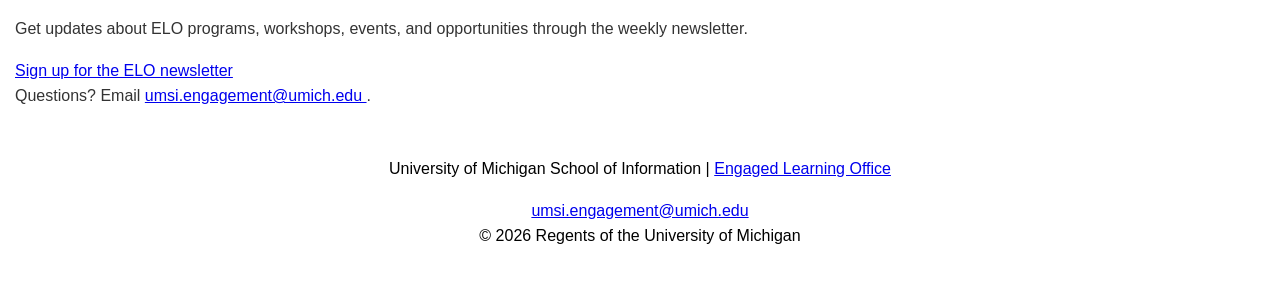
==== commit 837af28f: "Add files via upload" ====
--- a/index.html
+++ b/index.html
@@ -131,7 +131,7 @@
       <address>
         <a href="mailto:umsi.engagement@umich.edu"> umsi.engagement@umich.edu</a>
       </address>
-      <p>&copy; 2026 Regents of the University of Michigan</p>
+      <p>&copy; <span id = "year">2026</span> Regents of the University of Michigan</p>
     </footer>
 </body>
 </html>
--- a/css/style.css
+++ b/css/style.css
@@ -58,7 +58,7 @@
     margin: 0;
     padding: 0;
     display: flex;
-    justify-content: center;
+    flex-direction: column;
     gap: 1rem;
 }
 
@@ -201,8 +201,7 @@
 }
 
 footer {
-    background-color: #989C97;
-    color: #FFFFFF;
+    color: black;
     text-align: center;
     padding: 1rem;
 }
